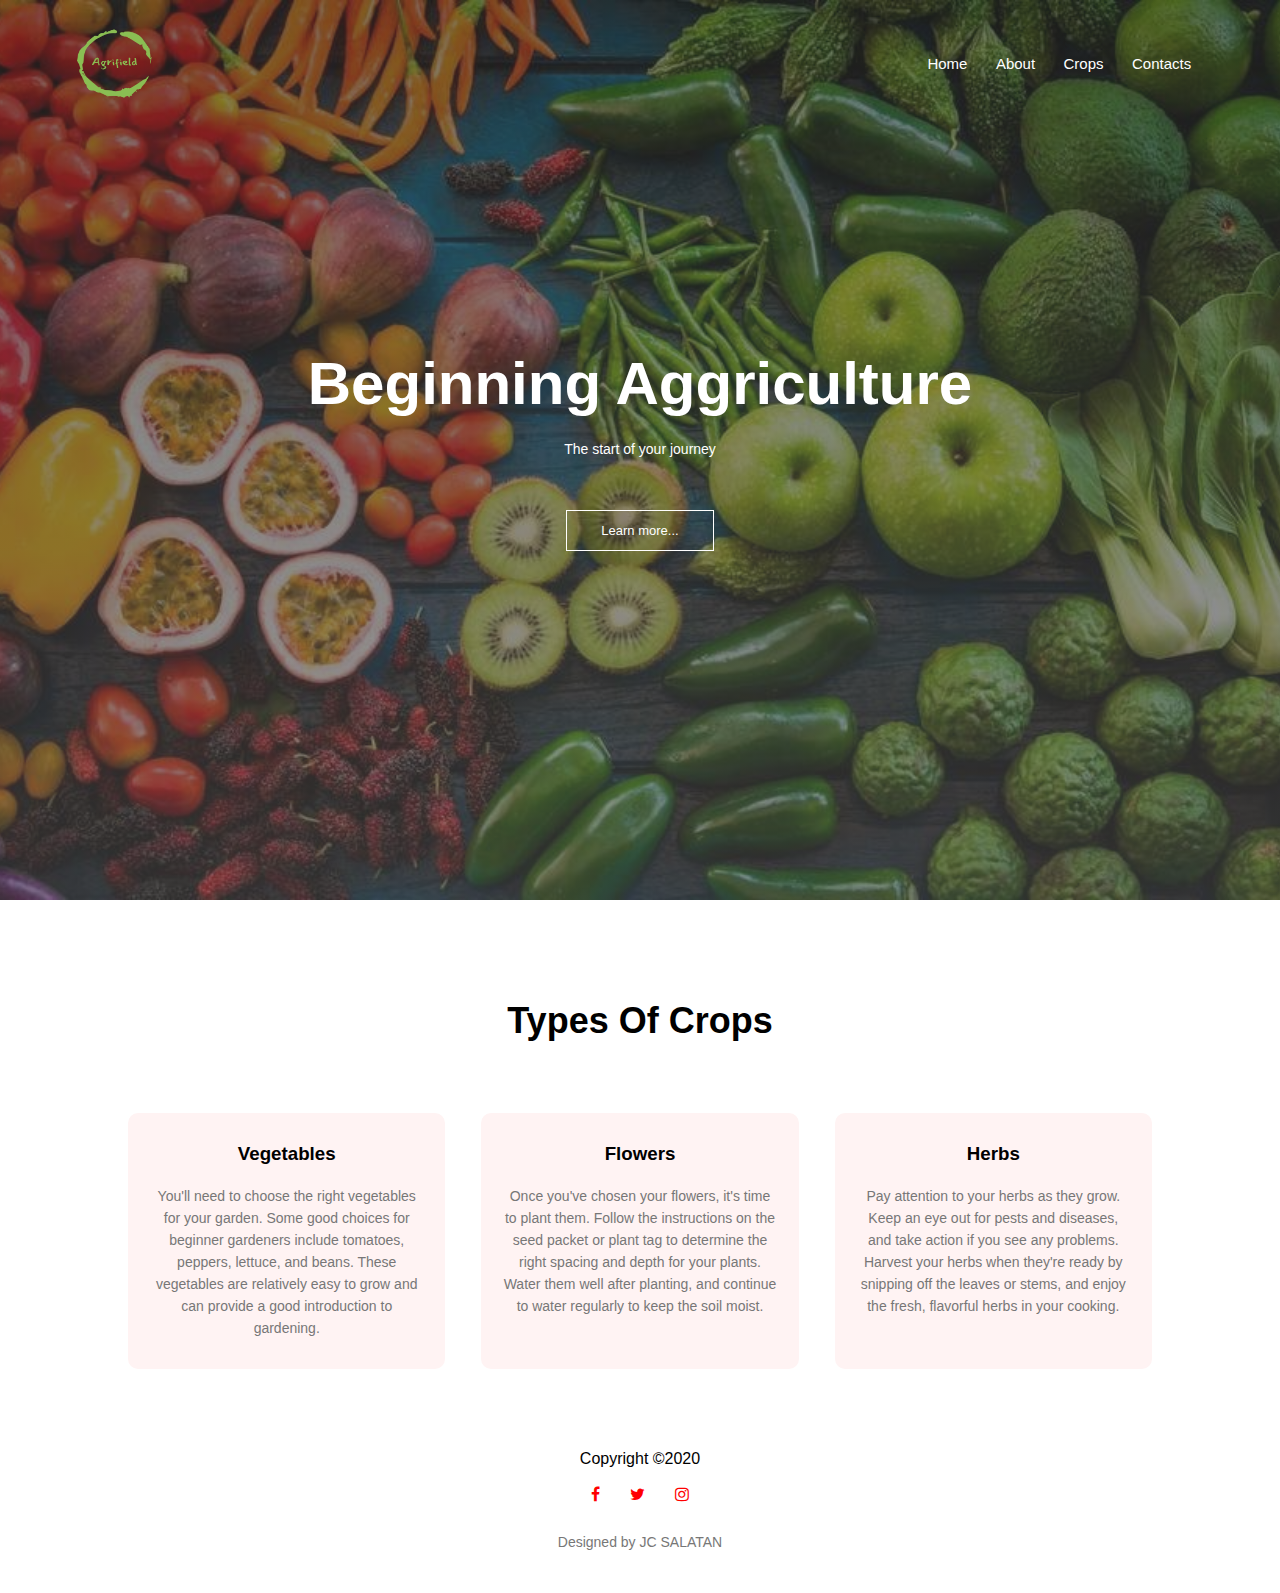
==== index.html @ 9647ef12 "Add files via upload" ====
<!DOCTYPE html>
<html>
<head>
    <meta name="vieport" content="with=device-width, initial-scale=1.0">
    <title>Project</title>
    <link rel="stylesheet" href="style.css">
    <link rel="stylesheet" href="https://stackpath.bootstrapcdn.com/font-awesome/4.7.0/css/font-awesome.min.css">
</head>
<body>
    <section class="header">
        <nav>
            <a href="index.htlm"><img src="img/agri.png"></a>
            <div class="nav-links" id="navLinks">
                <i class="fa fa-times" onclick="hideMenu()"></i>
                <ul>
                    <li><a href="index.html" class="active">Home</a></li>
                    <li><a href="About.html">About</a></li>
                    <li><a href="Crops.html">Crops</a></li>   
                    <li><a href="Contacts.html">Contacts</a></li>
                </ul>
            </div>
            <i class="fa fa-bars" onclick="showMenu()"></i>
        </nav>
        <div class="Tbox">
            <h1>Beginning Aggriculture</h1>
            <p>The start of your journey</p>
            <a href="#" class="links">Learn more...</a>
        </div>
    </section>


<!------------Course------------->

<section class="course">
    <h1>Types Of Crops</h1>
    <p></p>


<div class="row">
    <div class="course-col">
        <h3>Vegetables</h3>
        <p>You'll need to choose the right vegetables for your garden.
            Some good choices for beginner gardeners include tomatoes, peppers, lettuce, and beans.
            These vegetables are relatively easy to grow and can provide a good introduction to gardening.</p>
    </div>
    <div class="course-col">
        <h3>Flowers</h3>
        <p>Once you've chosen your flowers, it's time to plant them.
            Follow the instructions on the seed packet or plant tag to determine the right spacing and depth for your plants.
            Water them well after planting, and continue to water regularly to keep the soil moist.</p>
    </div>
    <div class="course-col">
        <h3>Herbs</h3>
        <p>Pay attention to your herbs as they grow. Keep an eye out for pests and diseases, and take action if you see any problems. 
            Harvest your herbs when they're ready by snipping off the leaves or stems, and enjoy the fresh, flavorful herbs in your cooking.</p>
    </div>
</div>

</section>


<section class="footer">
    Copyright &copy;2020
    <div class="icons">
        <i class="fa fa-facebook" ><a href=""></a></i>
        <i class="fa fa-twitter" ><a href=""></a></i>
        <i class="fa fa-instagram"><a href=""></a></i>
    </div>
    <p>Designed by JC SALATAN</p>
</section>





<!------------JAVA script for toggle menu ------------>
<script>
    var navLinks = document.getElementById("navLinks");

    function showMenu()
    {
        navLinks.style.right = "0";
    }
    function hideMenu()
    {
        navLinks.style.right = "-200px";
    }
</script>


</body>
</html>
---- style.css ----
*{
    margin: 0;
    padding: 0;
    font-family: 'Franklin Gothic Medium', 'Arial Narrow', Arial, sans-serif;
    transition: .2s linear;
}
.header
{
    min-height: 100vh;
    width: 100%;
    background-image: linear-gradient(rgba(46, 46, 46, 0.6),rgba(78, 76, 76, 0.6)),url(img/33.jpg);
    background-position: center;
    background-size: cover;
    position: relative;
}
nav
{
    display: flex;
    padding: 2% 6%;
    justify-content: space-between;
    align-items: center;
}
nav img
{
    width: 75px;
    height: 75px;
}
.nav-links
{
    flex: 1;
    text-align: right;
}
.nav-links ul li
{
    list-style: none;
    display: inline-block;
    padding: 8px 12px;
    position: relative;
}
.nav-links ul li a
{
    color: #fff;
    text-decoration: none;
    font-size: 15px;
}
.nav-links ul li::after
{
    content: '';
    width: 0%;
    height: 2px;
    background: #f44336;
    display: block;
    margin: auto;
    transition: 0.5s;
}
.nav-links ul li:hover::after
{
    width: 100%;
}

.Tbox
{
    width: 90%;
    color: #fff;
    position: absolute;
    top: 50%;
    left: 50%;
    transform: translate(-50%,-50%);
    text-align: center;
}
.Tbox h1
{
    font-size: 60px;
}
.Tbox p
{
    margin: 10px 0 40px;
    font-size: 14px;
    color: #fff;
}
.links
{
    display: inline-block;
    text-decoration: none;
    color: #FFF;
    border: 1px solid #fff;
    padding: 12px 34px;
    font-size: 13px;
    background: transparent;
    position: relative;
    cursor: pointer;
}
.links:hover
{
    border: 1px solid #f44336;
    background: #f44336;
    transition: 1s;
}
nav .fa
{
    display: none;
    
}
@media(max-width: 700px)
{
    .Tbox h1
{
    font-size: 20px;
}
.nav-links ul li
{
    display: block;
}
.nav-links
{
    position: fixed;
    background: #f44336;
    height: 100vh;
    width: 200px;
    top: 0;
    right: -200px;
    text-align: left;
    z-index: 2;   
    transition: 1s;
}
nav .fa
{
    display: block;
    color: #FFF;
    margin: 10px;
    font-size: 22px;
    cursor: pointer;
}
.nav-links ul
{
    padding: 25px;

}
}

.course
{
    width: 80%;
    margin: auto;
    text-align: center;
    padding-top: 100px;
}
h1
{
    font-size: 36px;
    font-weight: 600;
}
p
{
    color: #777;
    font-size: 14px;
    font-weight: 300;
    line-height: 22px;
    padding: 10px;
}
.row
{
    margin-top: 5%;
    display: flex;
    justify-content: space-between;
}
.course-col
{
    flex-basis: 31%;
    background: #fff3f3;
    border-radius: 10px;
    margin-bottom: 5%;
    padding: 20px 12px;
    box-sizing: border-box;
    transition: 0.5s;
}
h3
{
    text-align: center;
    font-weight: 600;
    margin: 10px 0;
}
.course-col:hover
{
    box-shadow: 0 0 20px 0px rgba(0, 0, 0, 0.2);
}
@media(max-width: 700px)
{
    .row
    {
        flex-direction: column;
    }
}

.campus
{
    width: 80%;
    margin: auto;
    text-align: center;
    padding-top: 50px;
}
.campus-col
{
    flex-basis: 32%;
    border-radius: 10px;
    margin-bottom: 30px;
    position: relative;
    overflow: hidden;
}
.campus-col img
{
    width: 100%;
    display: block;
}
.Layer
{
    background: transparent;
    height: 100%;
    width: 100%;
    position: absolute;
    top: 0;
    left: 0;
    transition: 0.5s;
}
.Layer:hover
{
    background: rgb(226,0 ,0,0.7 );
}
.Layer h3
{
    width: 100%;
    font-weight: 500;
    color: #fff;
    font-size: 26px;
    bottom: 0;
    left: 50%;
    transform: translateX(-50%);
    position: absolute;
    opacity: 0;
    transition: 0.5s;
}
.Layer:hover h3
{
    bottom: 49%;
    opacity: 1;
}

.faci
{
    width: 80%;
    margin: auto;
    text-align: center;
    padding-top: 100px;
}
.faci-col
{
    flex-basis: 31%;
    border-radius: 10px;
    margin-bottom: 5%;
    text-align: left;
}
.faci-col img
{
    width: 100%;
    border-radius: 10px;
}
.faci-col p
{
    pad: 0;
}
.faci-col h3
{
    margin-top: 16px;
    margin-bottom: 15px;
    text-align: left;
}


.testimonials
{
    width: 80%;
    margin: auto;
    padding-top: 100px;
    text-align: center;
}
.testimonials-col
{
    flex-basis: 44%;
    border-radius: 12px;
    margin-bottom: 5%;
    text-align: left;
    background: #fff3f3;
    padding: 25px;
    cursor: pointer;
    display: flex;
}
.testimonials-col img
{
    height: 40px;
    margin-left: 5px;
    margin-right: 30px;
    border-radius: 50%;
}
.testimonials-col p
{
    padding: 0;
}
.testimonials-col h3
{
    margin-top: 15px;
    text-align: left;
}
.testimonials-col .fa
{
    color: #f44336;
}
@media(max-width: 700px)
{
    .testimonials-col img
    {
        margin-right: 15px;
        margin-left: 0px;
    }
}
.footer
{
    width: 100%;
    text-align: center;
    padding: 30px 0;
}
.footer h4
{
    margin-bottom: 25px;
    margin-top: 20px;
    font-weight: 600;
}
.icons .fa
{
    color: red;
    margin: 0 13px;
    cursor: pointer;
    padding: 18px 0;
}
.fa-heart-o
{
    color: red;
}



/*--------ABOUT US------------*/

.sub-header
{
    height: 50vh;
    width: 100%;
    background-image: linear-gradient(rgba(4,9,30,0.7),rgba(4,9,30,0.7)),url(img/33.jpg);
    background-position: center;
    background-size: cover;
    text-align: center;
    color: #fff;
}
.sub-header h1
{
    margin-top: 100px;
}

.about
{
    width: 80%;
    margin: auto;
    padding-top: 80px;
    padding-bottom: 50px;
}
.about-col
{
    flex-basis: 48%;
    padding: 30px 2px;
}
.about-col img
{
    width: 100%;
}
.about-col h1
{
    padding-top: 0;
}
.about-col p
{
    padding: 15px 0 25px;
}
.red-btn
{
    border: 1px solid #f44336;
    background: transparent;
    color: #f44336;
}
.red-btn:hover
{
    color: #fff;
}

.location
{
    width: 80%;
    margin: auto;
    padding: 80px 0;

}
.location iframe
{
    width: 100%;
}
.contact
{
    width: 80%;
    margin: auto;
}
.contact-col
{
    flex-basis: 48%;
    margin-bottom: 30px;
}
.contact-col div
{
    display: flex;
    align-items: center;
    margin-bottom: 40px;
}
.contact-col div .fa
{
    font-size: 28px;
    color: #f44336;
    margin: 10px;
    margin-right: 30px;
}
.contact-col div p 
{
    padding: 0;
}
.contact-col div h5
{
    font-size: 20px;
    margin-bottom: 5px;
    color: #555;
    font-weight: 400;
}
.contact-col input, .contact-col textarea
{
    width: 100%;
    padding: 15px;
    margin-bottom: 17px;
    outline: none;
    border: 1px solid #ccc;
    box-sizing: border-box;
}
.wrapper
{
    margin: 10px auto;
    padding: 0 10%;
    padding-bottom: 20px;
    text-transform: capitalize;
}
h6
{
    color: #fff;
    font-size: 60px;
    text-align: center;
    padding-bottom: 15px;
    text-shadow: 0 15px 10px rgba(0, 0, 0, 0.2);
}
.cont
{
    display: grid;
    gap: 15px;
    grid-template-columns: repeat(auto-fit, minmax(270px, 1fr));
}
.box
{
    padding: 20px;
    text-align: center;
    border-radius: 5px;
    background: #B6B6B4;
    box-shadow: 0px 5px 10px rgba(0, 0, 0, 0.2);
}
.box img
{
    height: 70px;
    width: 100px;
    border-radius: 10px;
    box-shadow: 0px 5px 10px rgba(0, 0, 0, 0.5);
}
.box h3
{
    color: #FFf;
    padding: 10px 0;
    font-size: 20px;
}
.box p
{
    color: #FFF;
    font-size: 14px;
    line-height: 1.6;
}
.btn
{
    color: #fff;
    border: none;
    outline: none;
    font-size: 17px;
    margin-top: 10px;
    padding: 8px 15px;
    background: #333;
    border-radius: 5px;
    display: inline-block;
    text-decoration: none;
}
.btn:hover
{
    letter-spacing: 1px;
}
.box:hover
{
    transform: scale(1.03);
    box-shadow: 0 10px 15px rgba(0, 0, 0, 0.3);
}
@media(max-width: 770px)
{
    .wrapper
    {
        padding: 20px;
    }
}
.box img:hover
{
    transform: scale(1.7);
    box-shadow: 0 10px 15px rgba(0, 0, 0, 0.3);
}



.coner
{
    width: 960px;
    margin: 90px auto;
    display: flex;
    flex-direction: row;
    flex-wrap: wrap;
}
.coner .boxes
{
    position: relative;
    width: 300px;
    height: 300px;
    background: rgb(160, 63, 63);
    margin: 10px;
    box-sizing: border-box;
    display: inline-block;
}
.coner .boxes .imgBox
{
    position: relative;
    overflow: hidden;
}
.coner .boxes .imgBox img
{
    max-width:100%;
    transition: transform 2s;
    margin-top: 10px;
    margin-left: 10px;
    margin-bottom: 10px;
}
.coner .boxes:hover .imgBox img
{
    transform: scale(1.2);
}
.coner .boxes .details
{
    position: absolute;
    top: 10px;
    left: 10px;
    bottom: 10px;
    right: 10px;
    background: rgba(0,0,0,0.8);
    transform: scaleY(0);
    transition: transform .5s;
}
.coner .boxes:hover .details
{
    transform: scaleY(1);
}
.coner .boxes .details .content
{
    position: absolute;
    top: 50%;
    transform: translateY(-50%);
    text-align: center;
    color: #fff;
}
.coner .boxes .details .content h2
{
    margin: 40px;
    padding: 0;
    font-size: 38px;
    color: #ff0;
    text-align: center;
}
.coner .boxes .details .content p
{
    margin: 10px 0 0 10px;
    padding: 0;
}
.coner .boxes .details .content h3
{
    border: 3px solid #fff;
}


.sections
{
    width: 100%;
}
.sections .containerss
{
    width: 80%;
    display: block;
    margin: 0px auto;
    padding: 50px 0px;
}
.containerss .names
{
    width: 100%;
    text-align: center;
    margin-bottom: 50px;
}
.containerss .names h3
{
    text-transform: uppercase;
    font-size: 35px;
    color: #88941e;
}
.containerss .names h3::after
{
    content: "";
    height: 5px;
    width: 100px;
    background-color: #c4d156;
    border-radius: 25px;
    display: block;
    margin: auto;
}
.contentss
{
    float: left;
    width: 55%;
}
.image-sec 
{
    float: right;
    width: 40%;
}
.image-sec img
{
    width: 100%;
    height: auto;
    box-shadow: 0 10px 15px rgba(0, 0, 0, 0.3);
    border-radius: 10px;
}
.contentss .arti h3
{
    color: #a3a3a3;
    font-size: 17px;
}
.contentss .arti p
{

    margin-top: 20px;
    font-size: 16px;
    color: #333;
}
@media screen and (max-width: 768px)
{
    .containerss {
        width: 80%;
        display: block;
        margin: auto;
    }
}

.buttons
{
    margin-top: 50px;
    margin-bottom: 50px;
    
}
.buttons a
{
    text-decoration: none;
    padding: 8px 25px;
    background-color: #88941e;
    border-radius: 40px;
    color: #fff;
    font-size: 18px;
    letter-spacing: 1.5px;
}
.buttons a:hover
{
    color: #fff;
    background-color: #f28f92;
    transition: 1s ease;
}
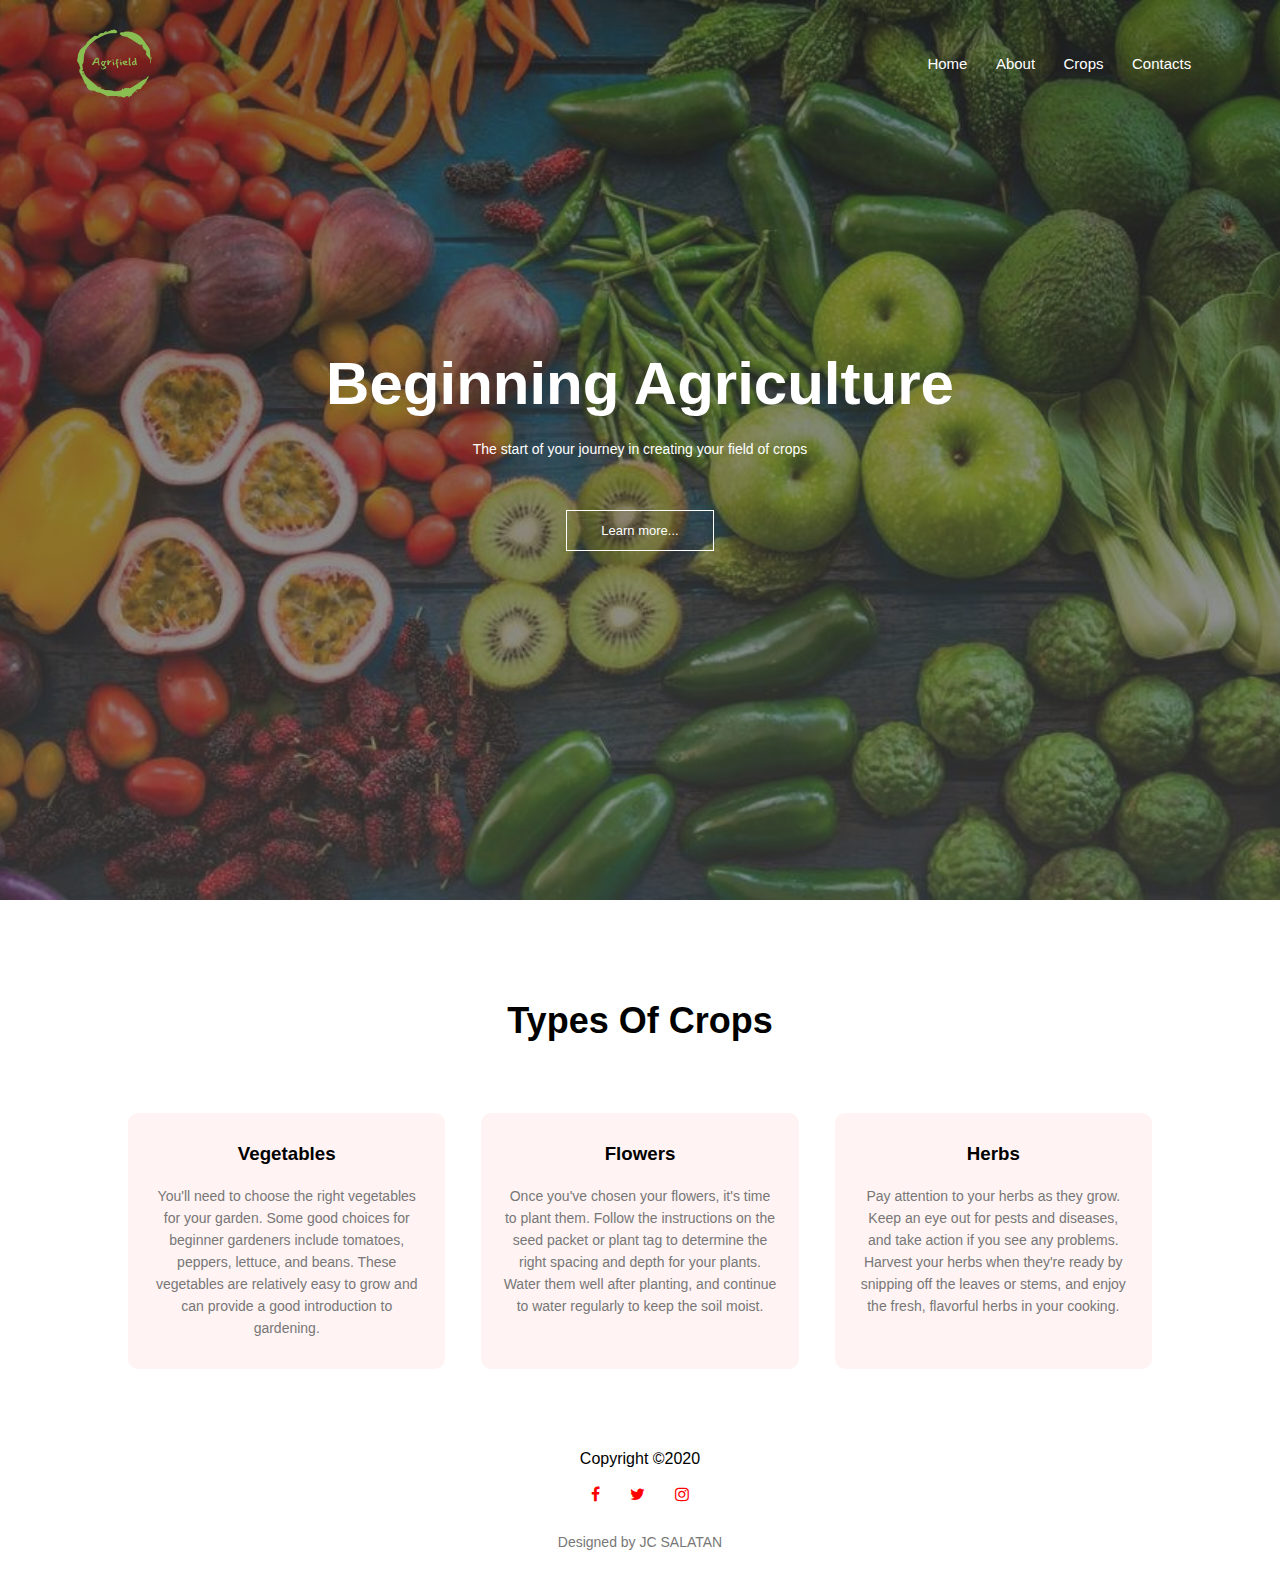
==== commit eec36a4d: "Update index.html" ====
--- a/index.html
+++ b/index.html
@@ -22,8 +22,8 @@
             <i class="fa fa-bars" onclick="showMenu()"></i>
         </nav>
         <div class="Tbox">
-            <h1>Beginning Aggriculture</h1>
-            <p>The start of your journey</p>
+            <h1>Beginning Agriculture</h1>
+            <p>The start of your journey in creating your field of crops</p>
             <a href="#" class="links">Learn more...</a>
         </div>
     </section>
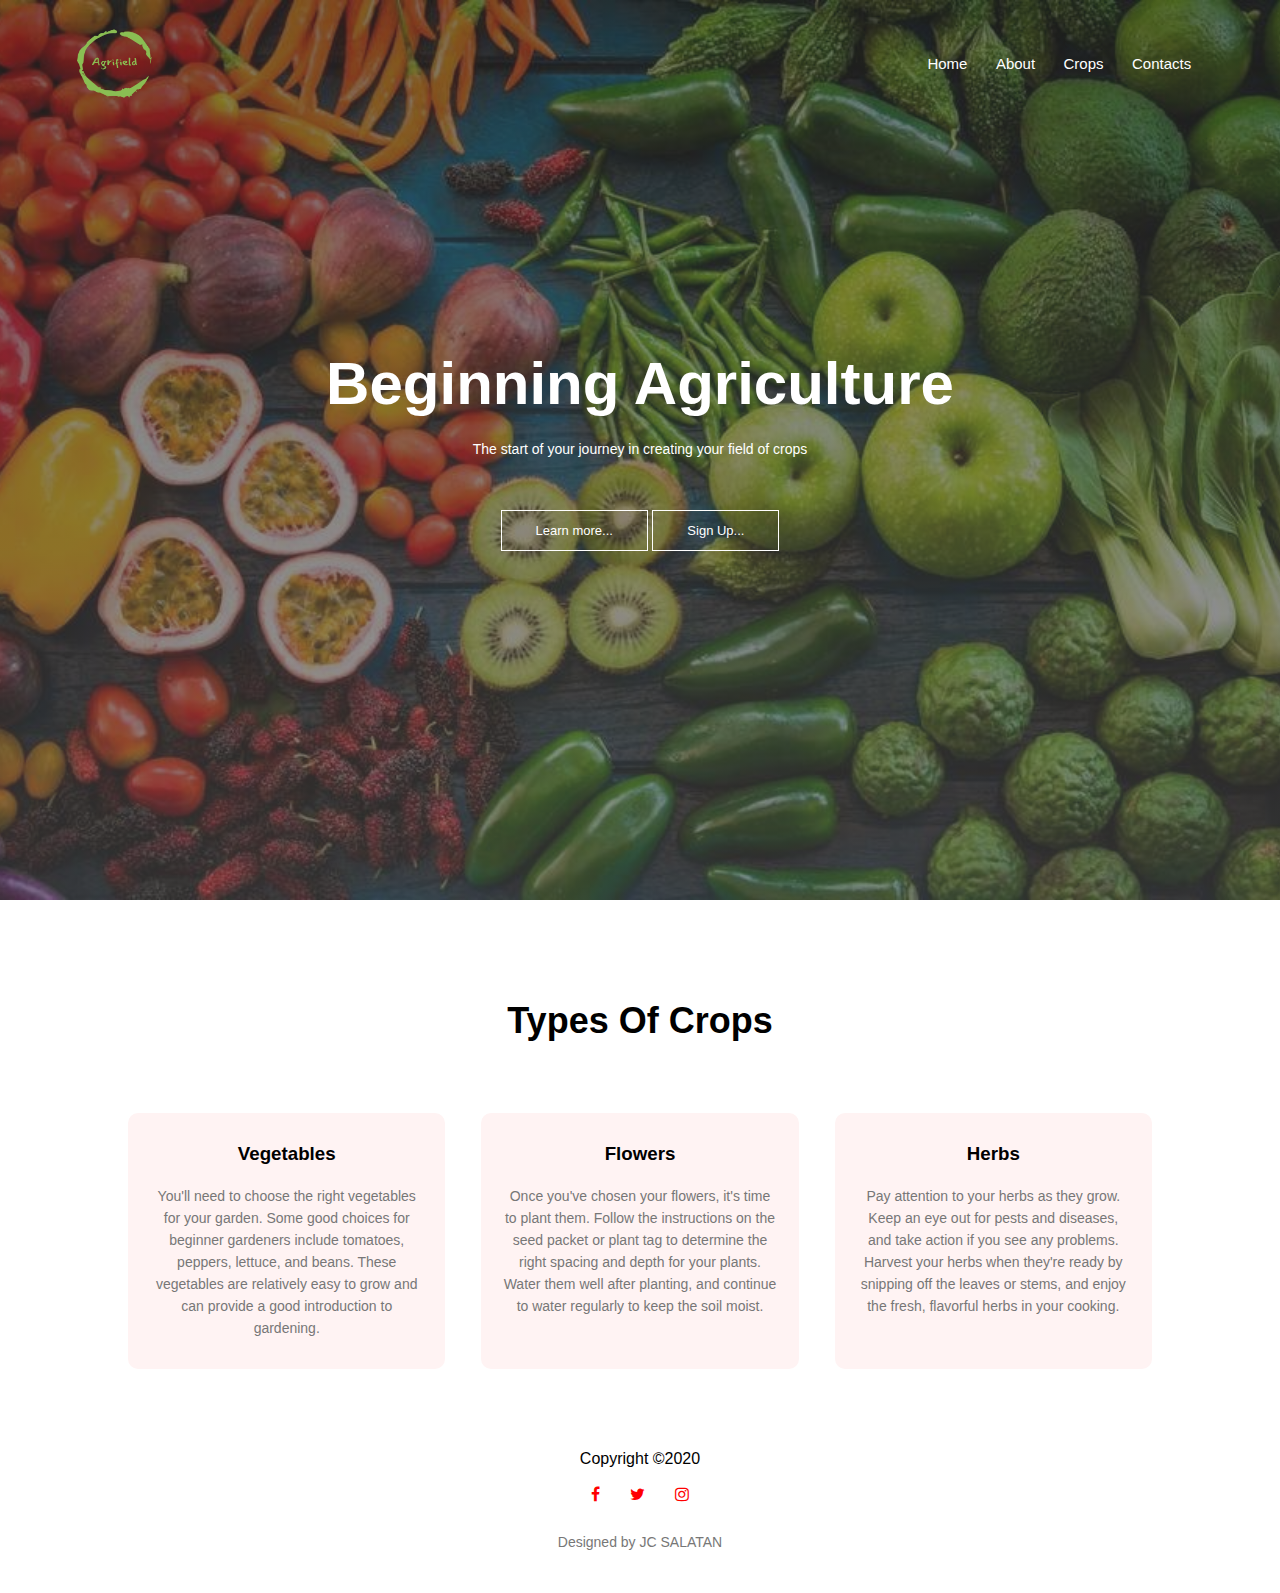
==== commit 588b7108: "Update index.html" ====
--- a/index.html
+++ b/index.html
@@ -25,6 +25,7 @@
             <h1>Beginning Agriculture</h1>
             <p>The start of your journey in creating your field of crops</p>
             <a href="#" class="links">Learn more...</a>
+            <a href="#" class="links">Sign Up...</a>
         </div>
     </section>
 
